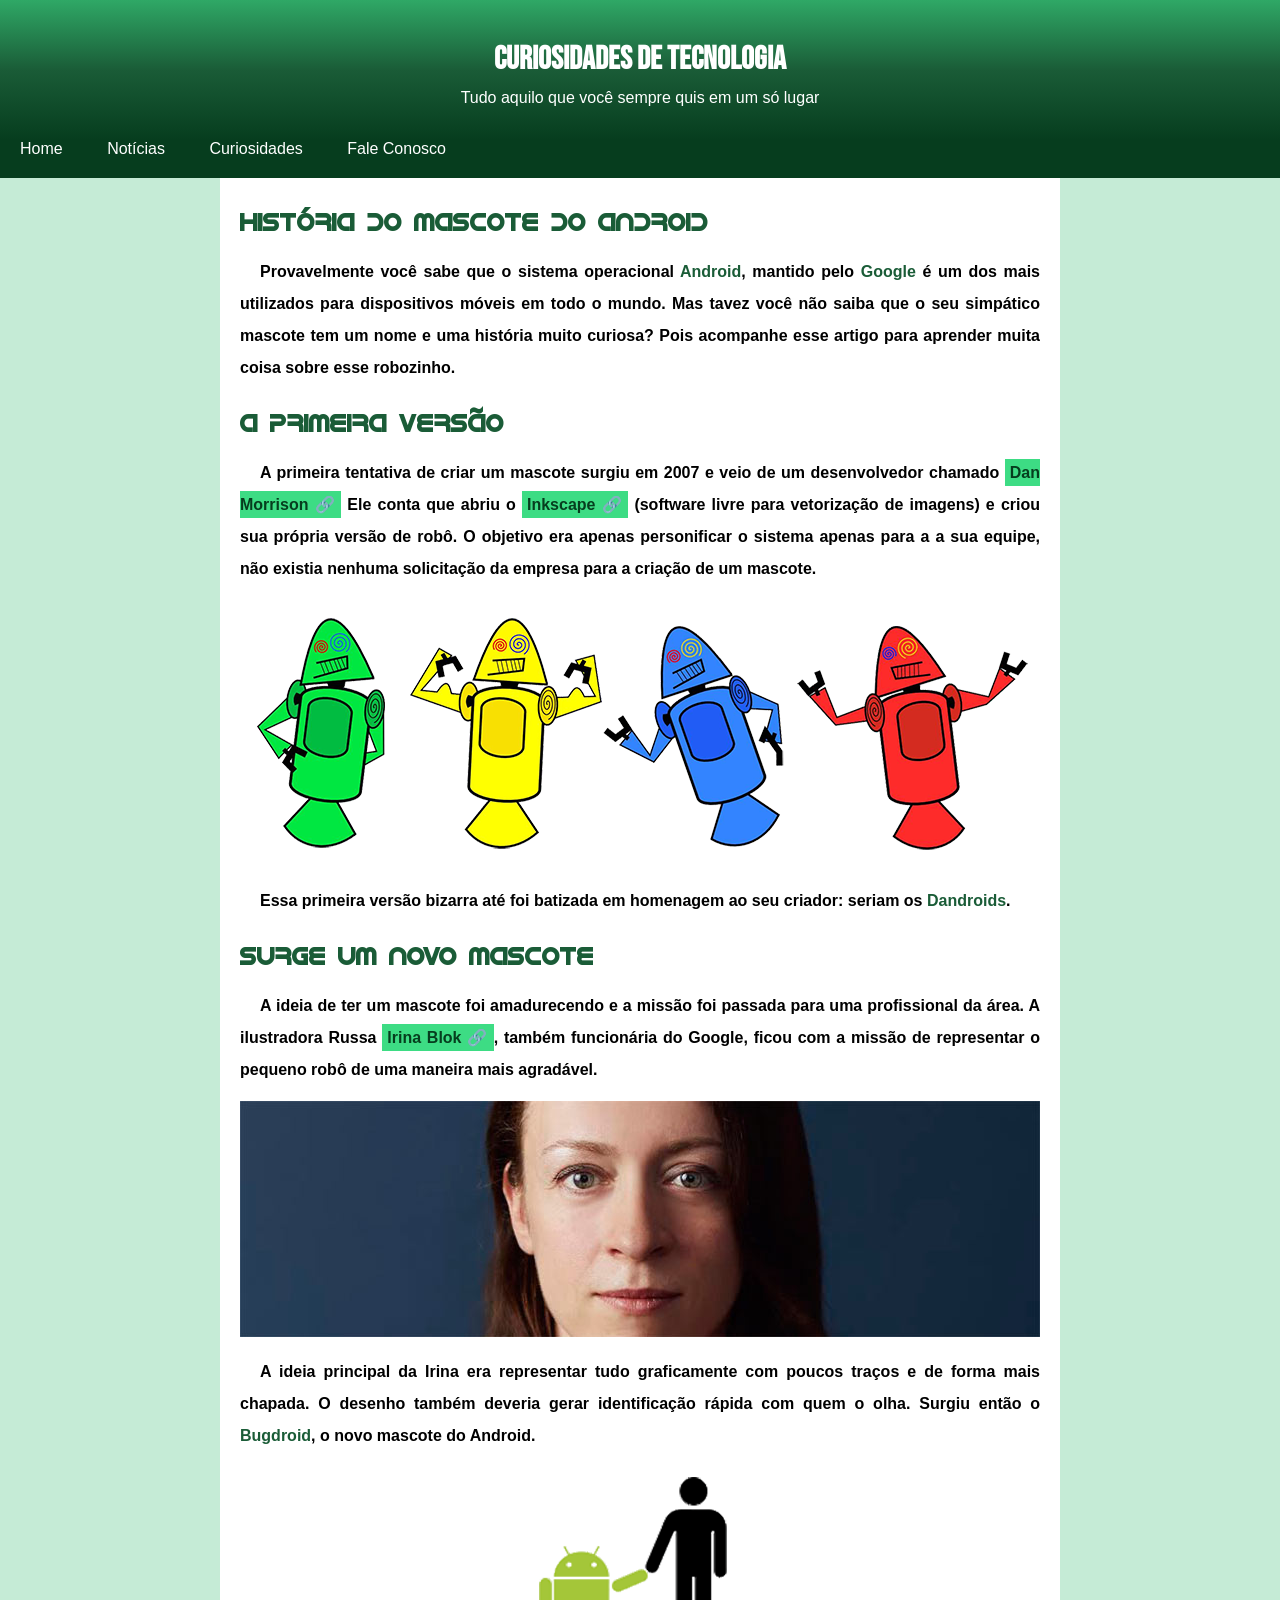
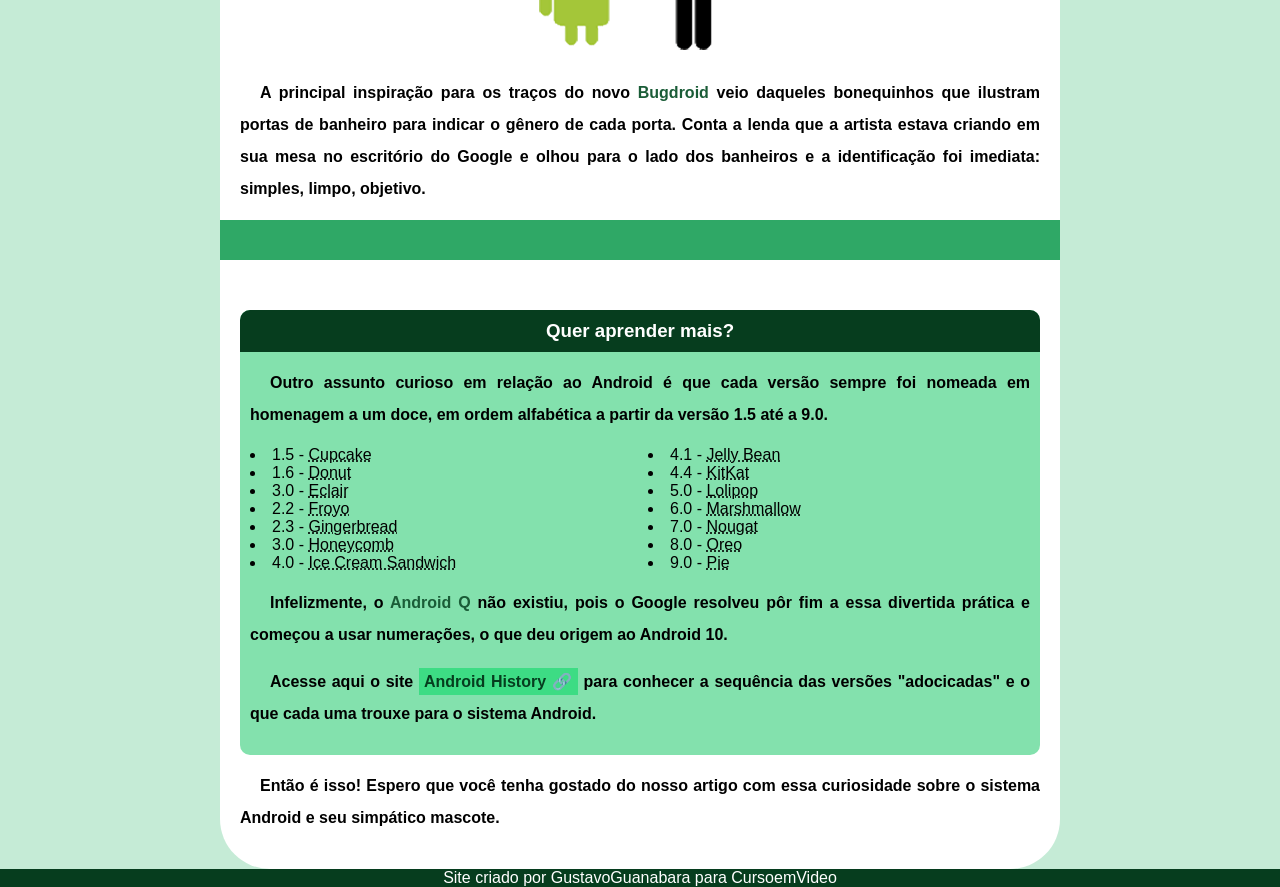
==== index.html @ 695ab0f3 "nome certo" ====
<!DOCTYPE html>
<html lang="en">
<head>
    <meta charset="UTF-8">
    <meta name="viewport" content="width=device-width, initial-scale=1.0">
    <title>Como surgiu o mascote do android</title>
    <link rel="shortcut icon" href="imagens/favicon.ico" type="image/x-icon">
    <link rel="stylesheet" href="style.css">
</head>
<body>
    <header>
        <h1>Curiosidades de Tecnologia</h1>
        <p>Tudo aquilo que você sempre quis em um só lugar</p>
    </header>
    <nav>
        <a href="#">Home</a>
        <a href="#">Notícias</a>
        <a href="#">Curiosidades</a>
        <a href="#">Fale Conosco</a>
    </nav>
    <main>
        <article>
            <h1>
                História do Mascote do Android
            </h1>

            <p>
                Provavelmente você sabe que o sistema operacional <strong>Android</strong>, mantido pelo <strong>Google</strong> é um dos mais utilizados para dispositivos móveis em todo o mundo. Mas tavez você não saiba que o seu simpático mascote tem um nome e uma história muito curiosa? Pois acompanhe esse artigo para aprender muita coisa sobre esse robozinho.
            </p>

            <h2>
                A primeira versão
            </h2>

            <p>
                A primeira tentativa de criar um mascote surgiu em 2007 e veio de um desenvolvedor chamado <a href="https://androidcommunity.com/dan-morrill-shows-us-the-android-mascot-that-almost-was-20130103/" target="_blank" class="externo"> Dan Morrison</a> Ele conta que abriu o <a href="https://inkscape.org/pt-br/" target="_blank" class="externo">Inkscape</a> (software livre para vetorização de imagens) e criou sua própria versão de robô. O objetivo era apenas personificar o sistema apenas para a a sua equipe, não existia nenhuma solicitação da empresa para a criação de um mascote.
            </p>
            
            <picture>
                <source media="(max-width: 800px)" srcset="imagens/dan-droids-pq.png">
                <img src="imagens/dan-droids.png" alt="primeira versao do android">
            </picture>

            <p>
                Essa primeira versão bizarra até foi batizada em homenagem ao seu criador: seriam os <strong>Dandroids</strong>.
            </p>

            <h2>
                Surge um novo mascote
            </h2>

            <p>
                A ideia de ter um mascote foi amadurecendo e a missão foi passada para uma profissional da área. A ilustradora Russa <a href="https://www.irinablok.com" target="_blank" class="externo">Irina Blok</a>, também funcionária do Google, ficou com a missão de representar o pequeno robô de uma maneira mais agradável.
            </p>

            <picture>
                <source media="(max-width: 1000px)" srcset="imagens/irina-blok-pq.jpg">
                <img src="imagens/irina-blok.jpg" alt="criadora do android">
            </picture>

            <p>
                A ideia principal da Irina era representar tudo graficamente com poucos traços e de forma mais chapada. O desenho também deveria gerar identificação rápida com quem o olha. Surgiu então o <strong>Bugdroid</strong>, o novo mascote do Android.
            </p>

            <img src="imagens/bugdroid.png" class="pequena" alt="bugdroid">

            <p>
                A principal inspiração para os traços do novo <strong>Bugdroid</strong> veio daqueles bonequinhos que ilustram portas de banheiro para indicar o gênero de cada porta. Conta a lenda que a artista estava criando em sua mesa no escritório do Google e olhou para o lado dos banheiros e a identificação foi imediata: simples, limpo, objetivo.
            </p>

            <div class="video">
                <iframe width="560" height="315" src="https://www.youtube.com/embed/l2UDgpLz20M" title="The next evolution of Android" frameborder="0" allow="accelerometer; autoplay; clipboard-write; encrypted-media; gyroscope; picture-in-picture; web-share" allowfullscreen></iframe>
            </div>
            
            <aside>
                <h3>
                    Quer aprender mais?
                </h3>

                <p>
                    Outro assunto curioso em relação ao Android é que cada versão sempre foi nomeada em homenagem a um doce, em ordem alfabética a partir da versão 1.5 até a 9.0.
                </p>

                <ul>
                    <li>1.5 - <abbr title="Bolo de Copo">Cupcake</abbr></li>
                    <li>1.6 - <abbr title="Rosquinha">Donut</abbr></li>
                    <li>3.0 - <abbr title="Bomba">Eclair</abbr></li>
                    <li>2.2 - <abbr title="Biscoito congelado">Froyo</abbr></li>
                    <li>2.3 - <abbr title="pão de gengibre">Gingerbread</abbr></li>
                    <li>3.0 - <abbr title="Favo de mel">Honeycomb</abbr></li>
                    <li>4.0 - <abbr title="Sorverte de sanduíche">Ice Cream Sandwich</abbr></li>
                    <li>4.1 - <abbr title="Jujuba">Jelly Bean</abbr></li>
                    <li>4.4 - <abbr title="Kitkat">KitKat</abbr></li>
                    <li>5.0 - <abbr title="Pirulito">Lolipop</abbr></li>
                    <li>6.0 - <abbr title="Marshmallow">Marshmallow</abbr></li>
                    <li>7.0 - <abbr title="Torrone">Nougat</abbr></li>
                    <li>8.0 - <abbr title="Oreo">Oreo</abbr></li>
                    <li>9.0 - <abbr title="Torta">Pie</abbr></li>
                </ul>

                <p>
                    Infelizmente, o <strong>Android Q</strong> não existiu, pois o Google resolveu pôr fim a essa divertida prática e começou a usar numerações, o que deu origem ao Android 10.
                </p>

                <p>
                    Acesse aqui o site <a href="https://www.android.com/intl/pt-BR_br/history/" target="_blank" class="externo">Android History</a> para conhecer a sequência das versões "adocicadas" e o que cada uma trouxe para o sistema Android.
                </p>
            </aside>

            <p>
                Então é isso! Espero que você tenha gostado do nosso artigo com essa curiosidade sobre o sistema Android e seu simpático mascote.
            </p>

        </article>
    </main>
    <footer>
        <p>Site criado por <a href="https://www.youtube.com/channel/UCrWvhVmt0Qac3HgsjQK62FQ" target="_blank">GustavoGuanabara para CursoemVideo</a></p>
    </footer>
</body>
</html>
---- style.css ----
@charset "UTF-8";
@import url('https://fonts.googleapis.com/css2?family=Bebas+Neue&display=swap');

@font-face {
    font-family: 'Android';
    src: url("fontes/idroid.otf") format('opentype');
    font-weight: normal;
}

:root {
    --cor0: #C5EBD6;
    --cor1: #83E1AD;
    --cor2: #3DDC84;
    --cor3: #2FA866;
    --cor4: #1A5C37;
    --cor5: #063D1E;
    --fonte-padrao: Arial, Verdana, sans-serif;
    --fonte-destaque: 'Bebas Neue', sans-serif;
    --fonte-android: 'Android', 'cursive';
}

* {
    margin: 0px;
    padding: 0px;
}

a.externo::after {
    content: '  \1F517';
}

body {
    background-color: var(--cor0);
    font-family: var(--fonte-padrao);
}

header {
    background-image: linear-gradient(to bottom, var(--cor3), var(--cor4), var(--cor5));
    color: white;
    min-height: 100px;
    text-align: center;
    padding-top: 40px;
    font: var(--fonte-destaque);
}

header > h1 {
    color: white;
    font-family: var(--fonte-destaque);
    margin-bottom: 10px;
    
}

nav {
    background-color: var(--cor5);
    padding-bottom: 20px;

}

nav a {
    color: white;
    text-decoration: none;
    padding: 20px;
}

nav > a:hover {
    background-color: var(--cor2);
    color: var(--cor5);
    transition-duration: 0.5s;
}

main {
    background-color: white;
    min-width: 300px;
    max-width: 800px;
    margin: auto;
    border-bottom-left-radius: 50px;
    border-bottom-right-radius: 50px;
    padding: 20px;

}

main h1 {
    padding-top: 10px;
    padding-bottom: 5px;
    color: var(--cor4);
    font-family: var(--fonte-android);
}

main h2 {
    padding-top: 10px;
    padding-bottom: 5px;
    color: var(--cor4);
    font-family: var(--fonte-android);
}

main p {
    text-align: justify;
    text-indent: 20px;
    margin: 15px 0px;
    line-height: 2em;
    font-weight: bold;
    
}

main img.pequena {
    max-width: 300px;
    display: block;
    margin: auto;
}

main strong {
    color: var(--cor4);
}

main a {
    background-color: var(--cor2);
    color: var(--cor5);
    text-decoration: none;
    padding: 5px;

}

main a:hover {
    background-color: var(--cor5);
    color: var(--cor2);
    transition-duration: 0.3s;
}

footer {
    background-color: var(--cor5);
    color: white;
    text-align: center;

}

div.video {
    background-color: var(--cor3);
    margin: 0px -20px 50px -20px;
    padding: 20px;
    position: relative;
}

div.video iframe {
    position: absolute;
}

aside {
    background-color: var(--cor1); 
    padding: 10px;
    border-radius: 10px;

}

aside h3 {
    color: white;
    background-color: var(--cor5);
    text-align: center;
    padding: 10px;
    margin: -10px -10px 0px -10px;
    border-radius: 10px 10px 0px 0px;
}

aside ul {
    columns: 2;
    list-style-position: inside;
}

 footer a {
    text-decoration: none;
    color: white;

}

footer a:hover {
    background-color: var(--cor1);
    color: var(--cor5);
}
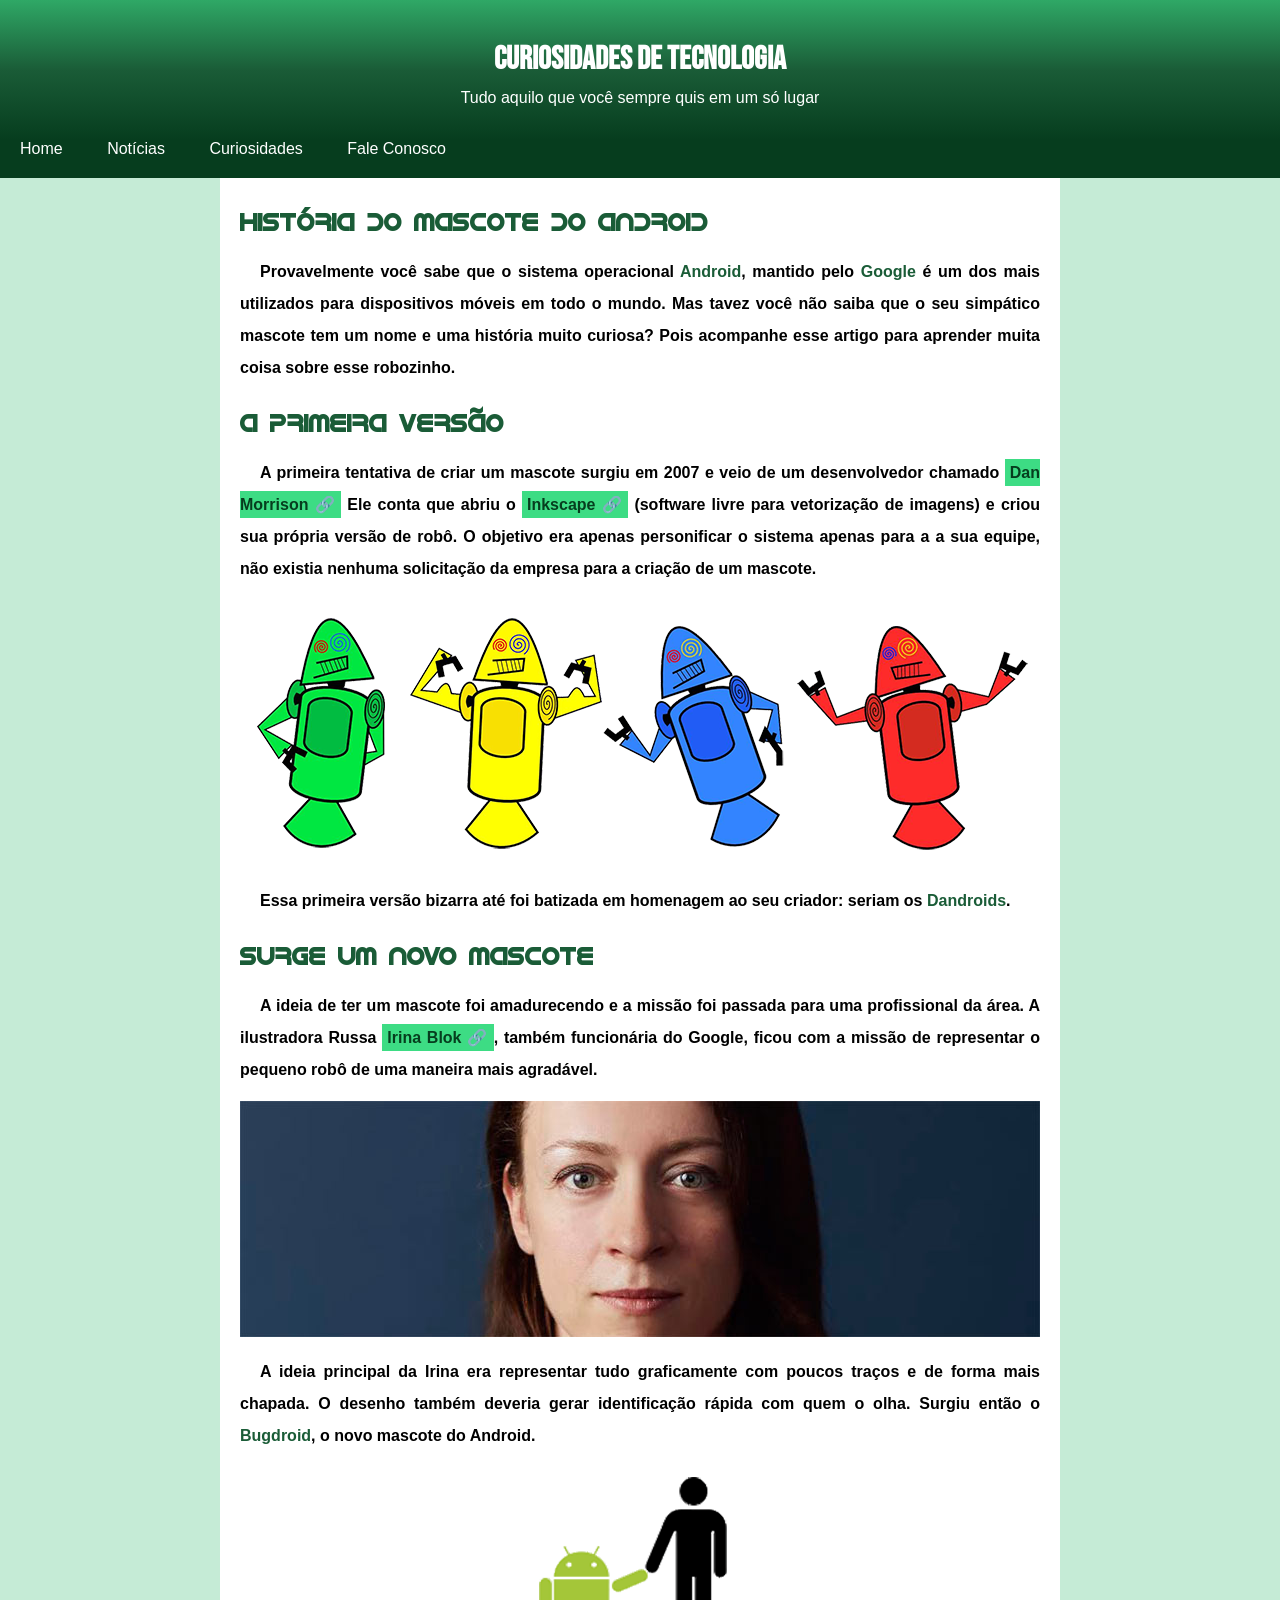
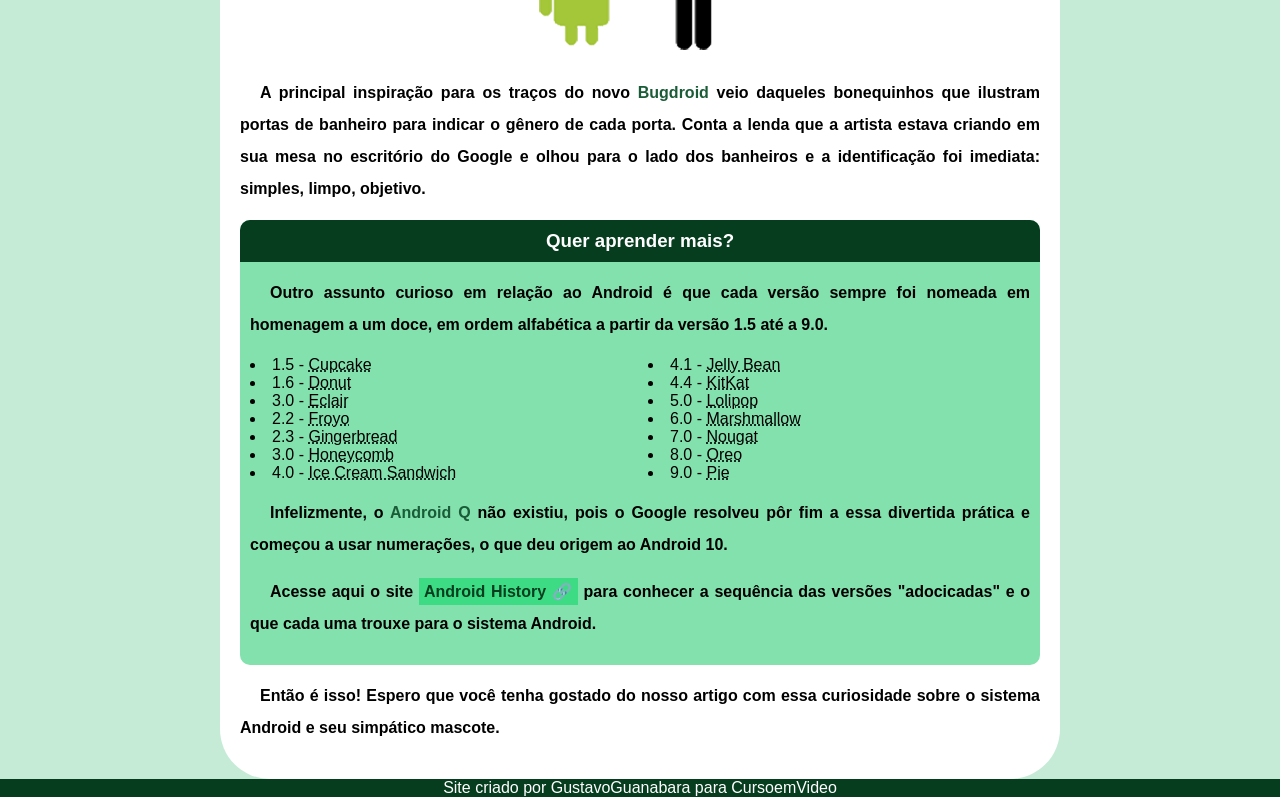
==== commit 11b2bc11: "Update index.html" ====
--- a/index.html
+++ b/index.html
@@ -68,9 +68,7 @@
                 A principal inspiração para os traços do novo <strong>Bugdroid</strong> veio daqueles bonequinhos que ilustram portas de banheiro para indicar o gênero de cada porta. Conta a lenda que a artista estava criando em sua mesa no escritório do Google e olhou para o lado dos banheiros e a identificação foi imediata: simples, limpo, objetivo.
             </p>
 
-            <div class="video">
-                <iframe width="560" height="315" src="https://www.youtube.com/embed/l2UDgpLz20M" title="The next evolution of Android" frameborder="0" allow="accelerometer; autoplay; clipboard-write; encrypted-media; gyroscope; picture-in-picture; web-share" allowfullscreen></iframe>
-            </div>
+
             
             <aside>
                 <h3>
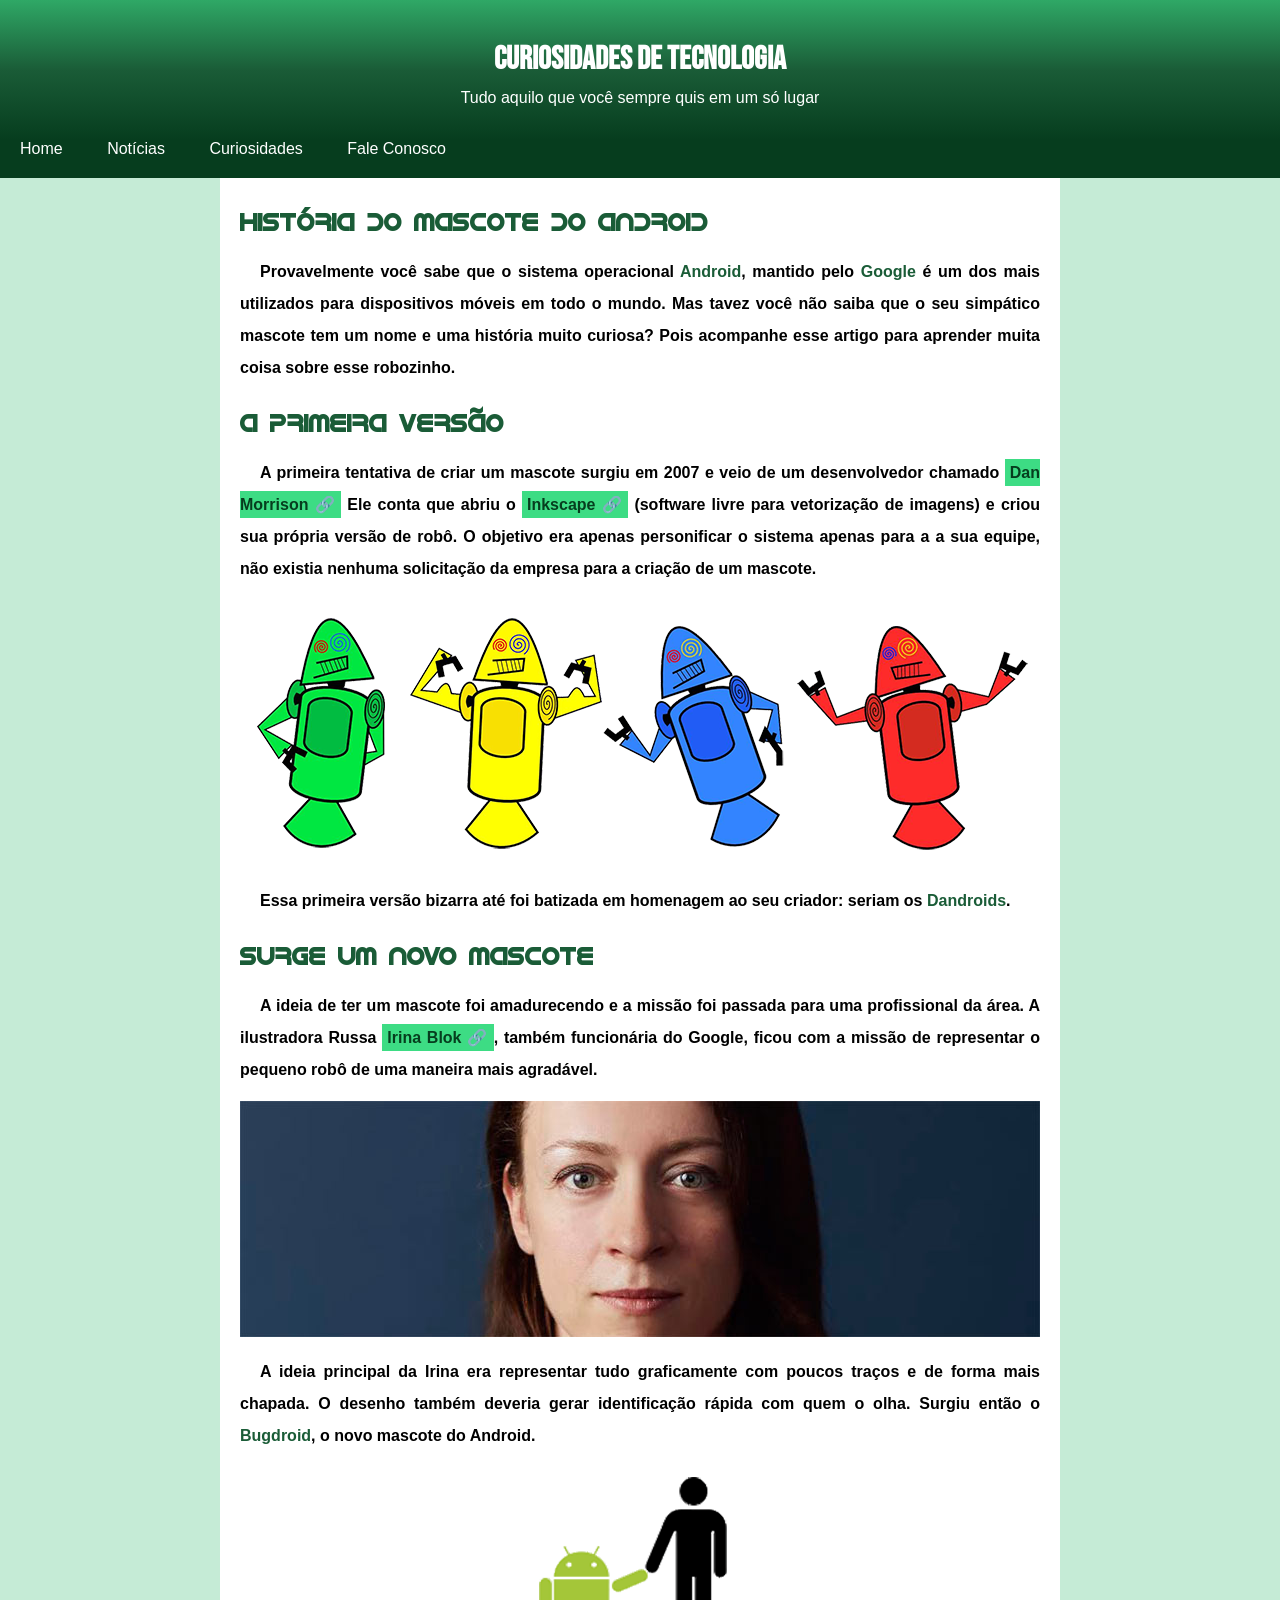
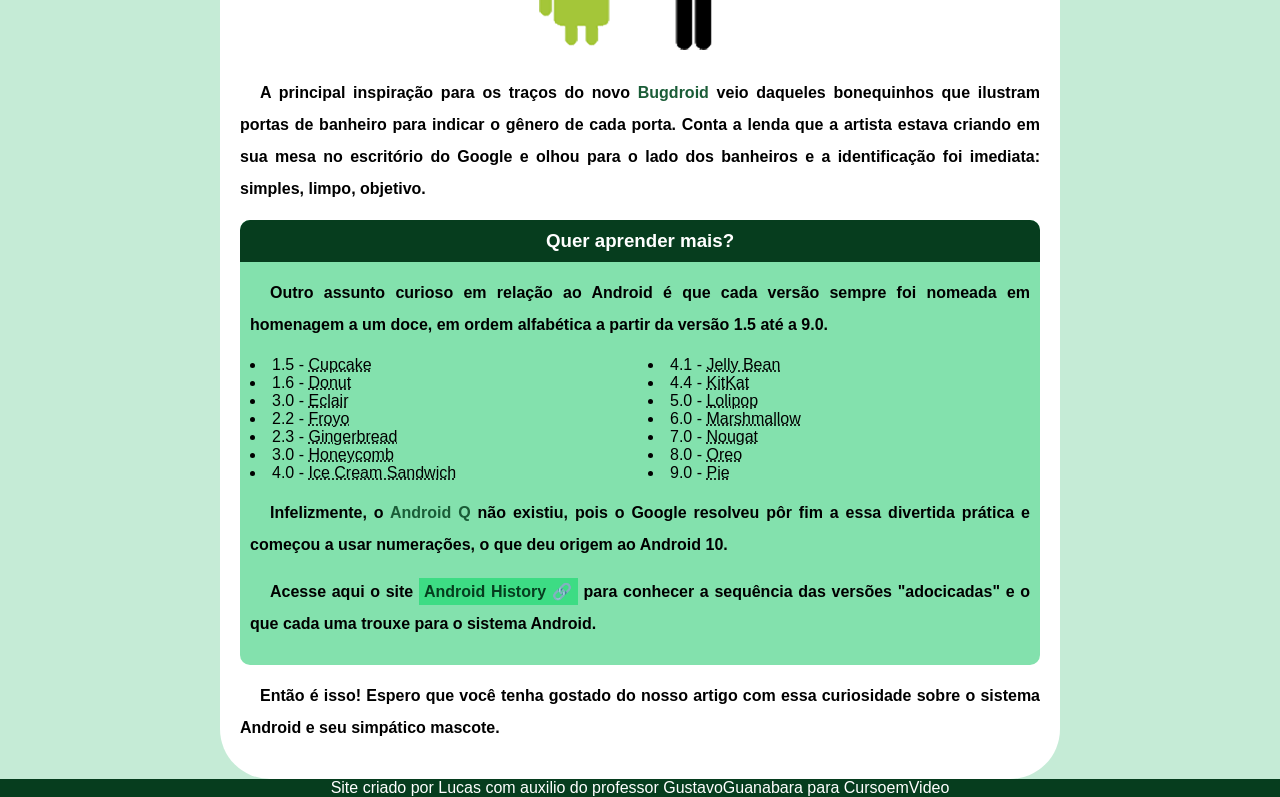
==== commit 9342c1f8: "Update index.html" ====
--- a/index.html
+++ b/index.html
@@ -112,7 +112,7 @@
         </article>
     </main>
     <footer>
-        <p>Site criado por <a href="https://www.youtube.com/channel/UCrWvhVmt0Qac3HgsjQK62FQ" target="_blank">GustavoGuanabara para CursoemVideo</a></p>
+        <p>Site criado por <a href="https://github.com/LkNeves" target="_blank">Lucas</a> com auxilio do professor <a href="https://www.youtube.com/channel/UCrWvhVmt0Qac3HgsjQK62FQ" target="_blank">GustavoGuanabara para CursoemVideo</a></p>
     </footer>
 </body>
 </html>
